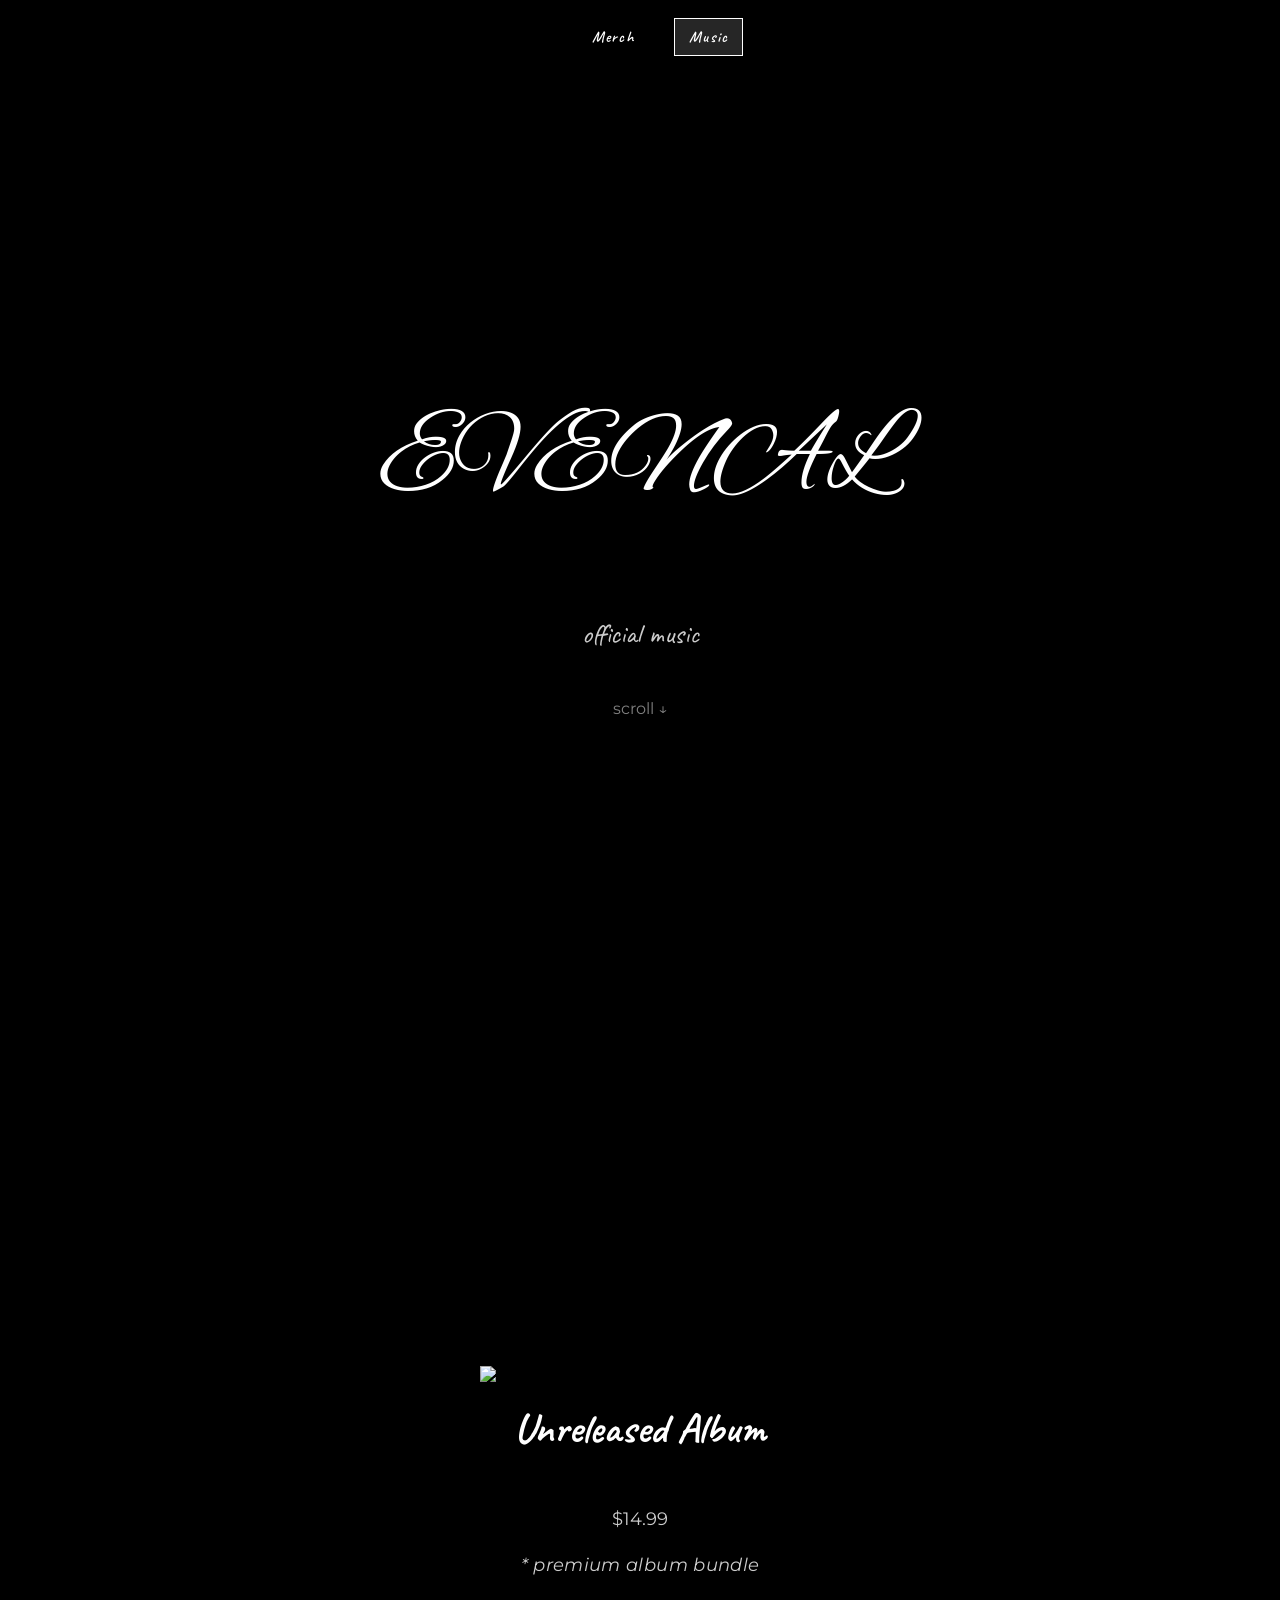
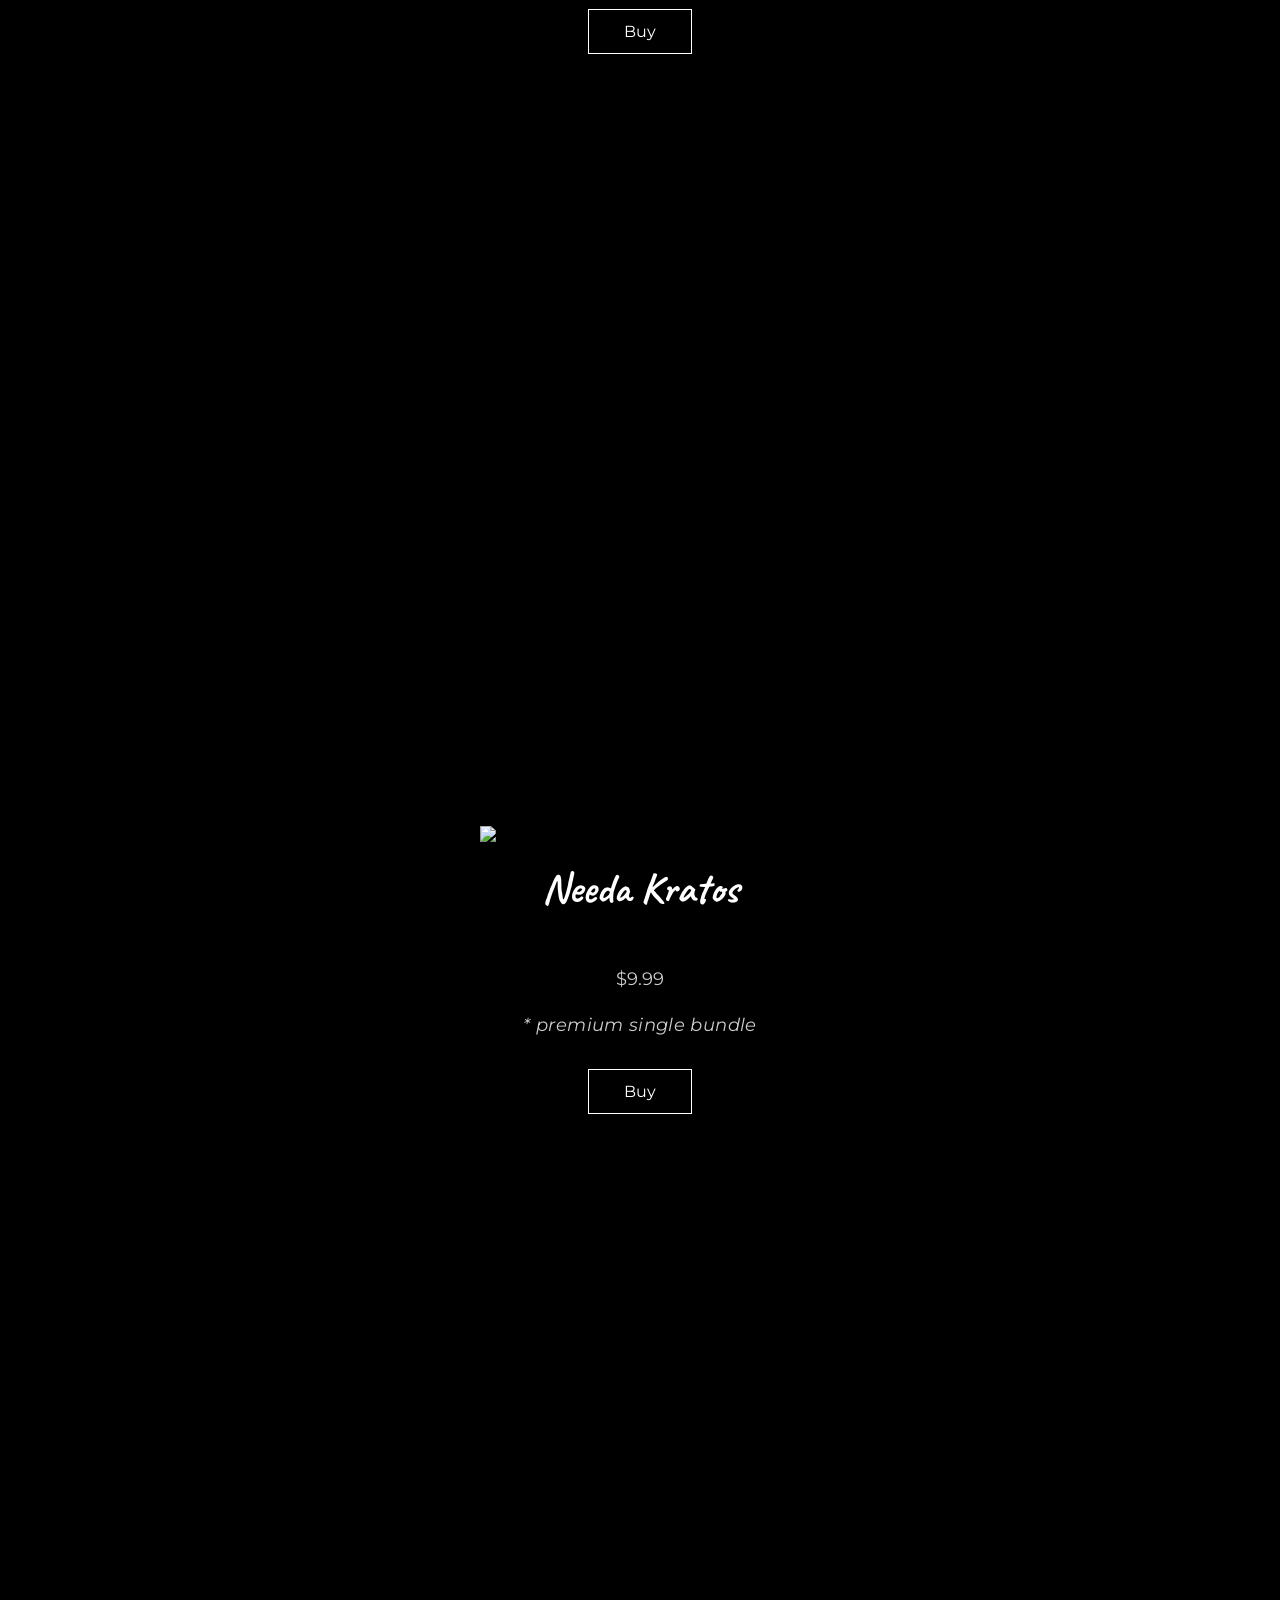
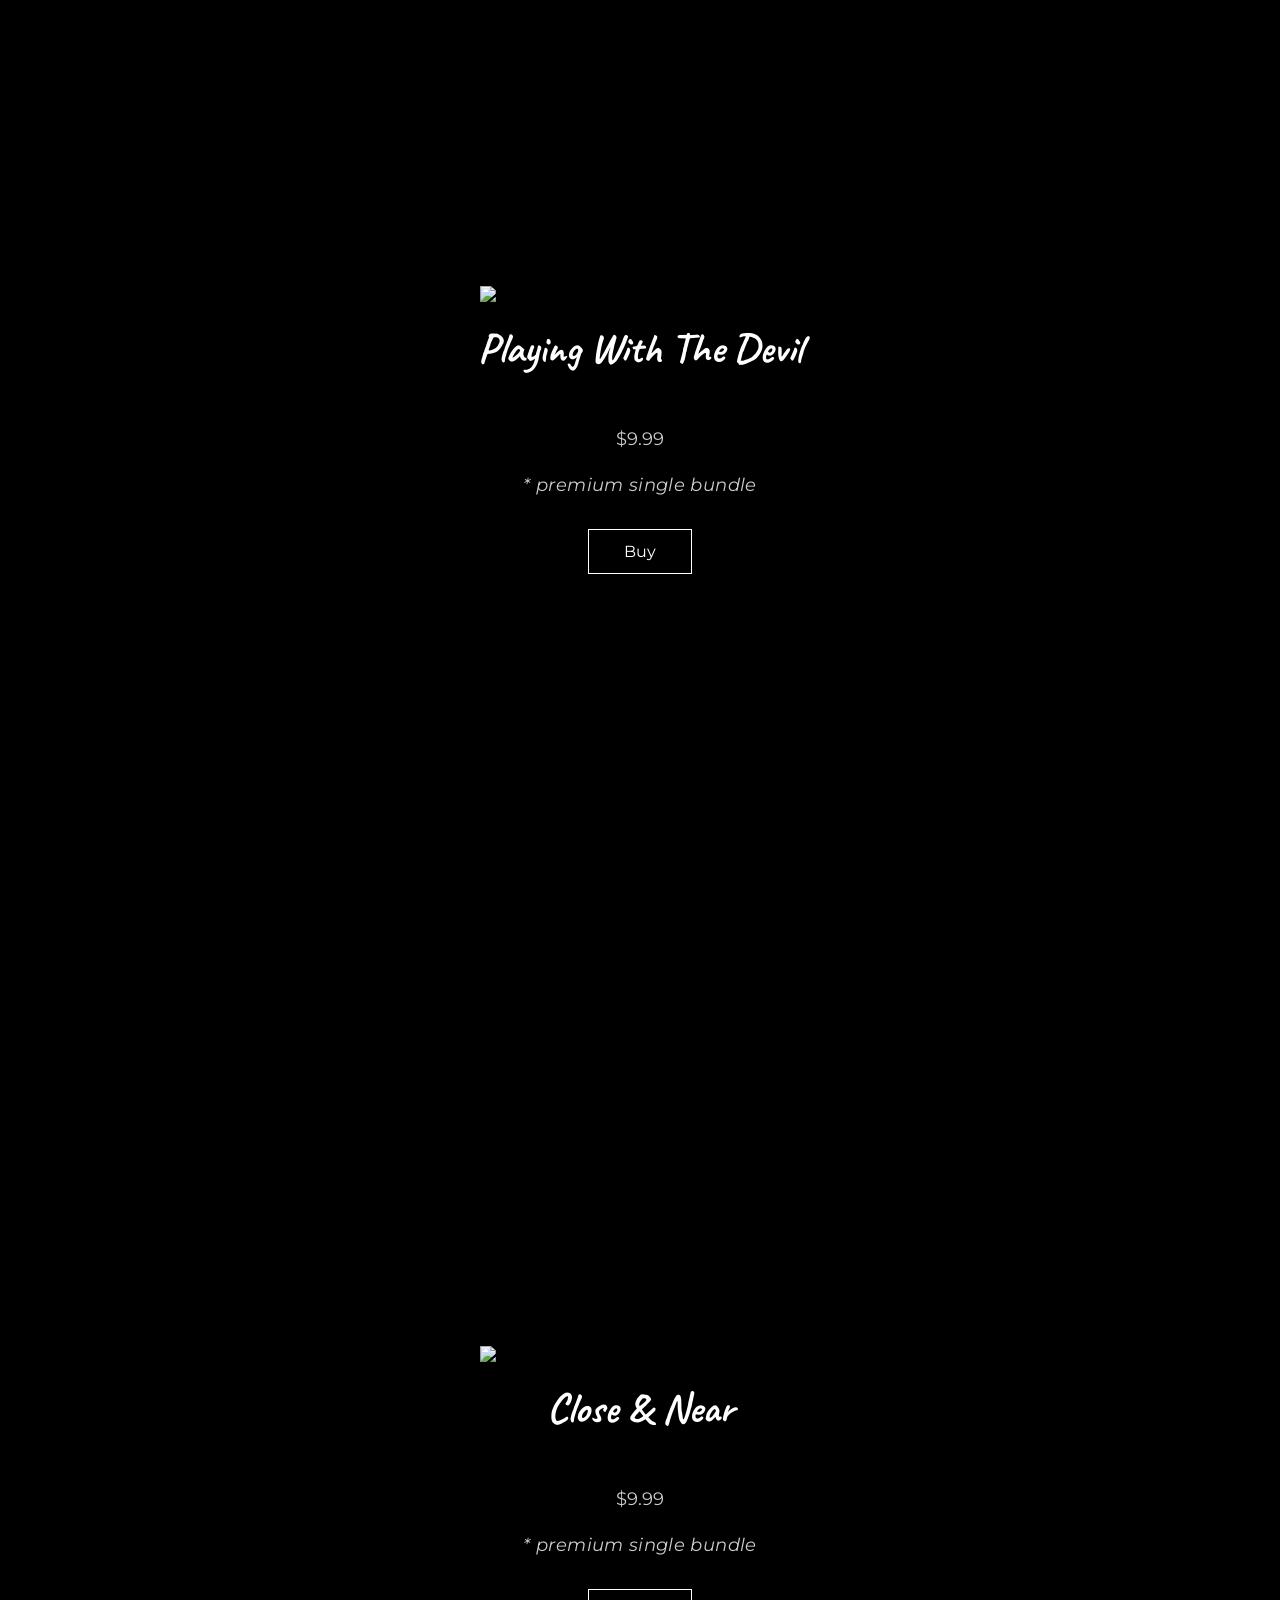
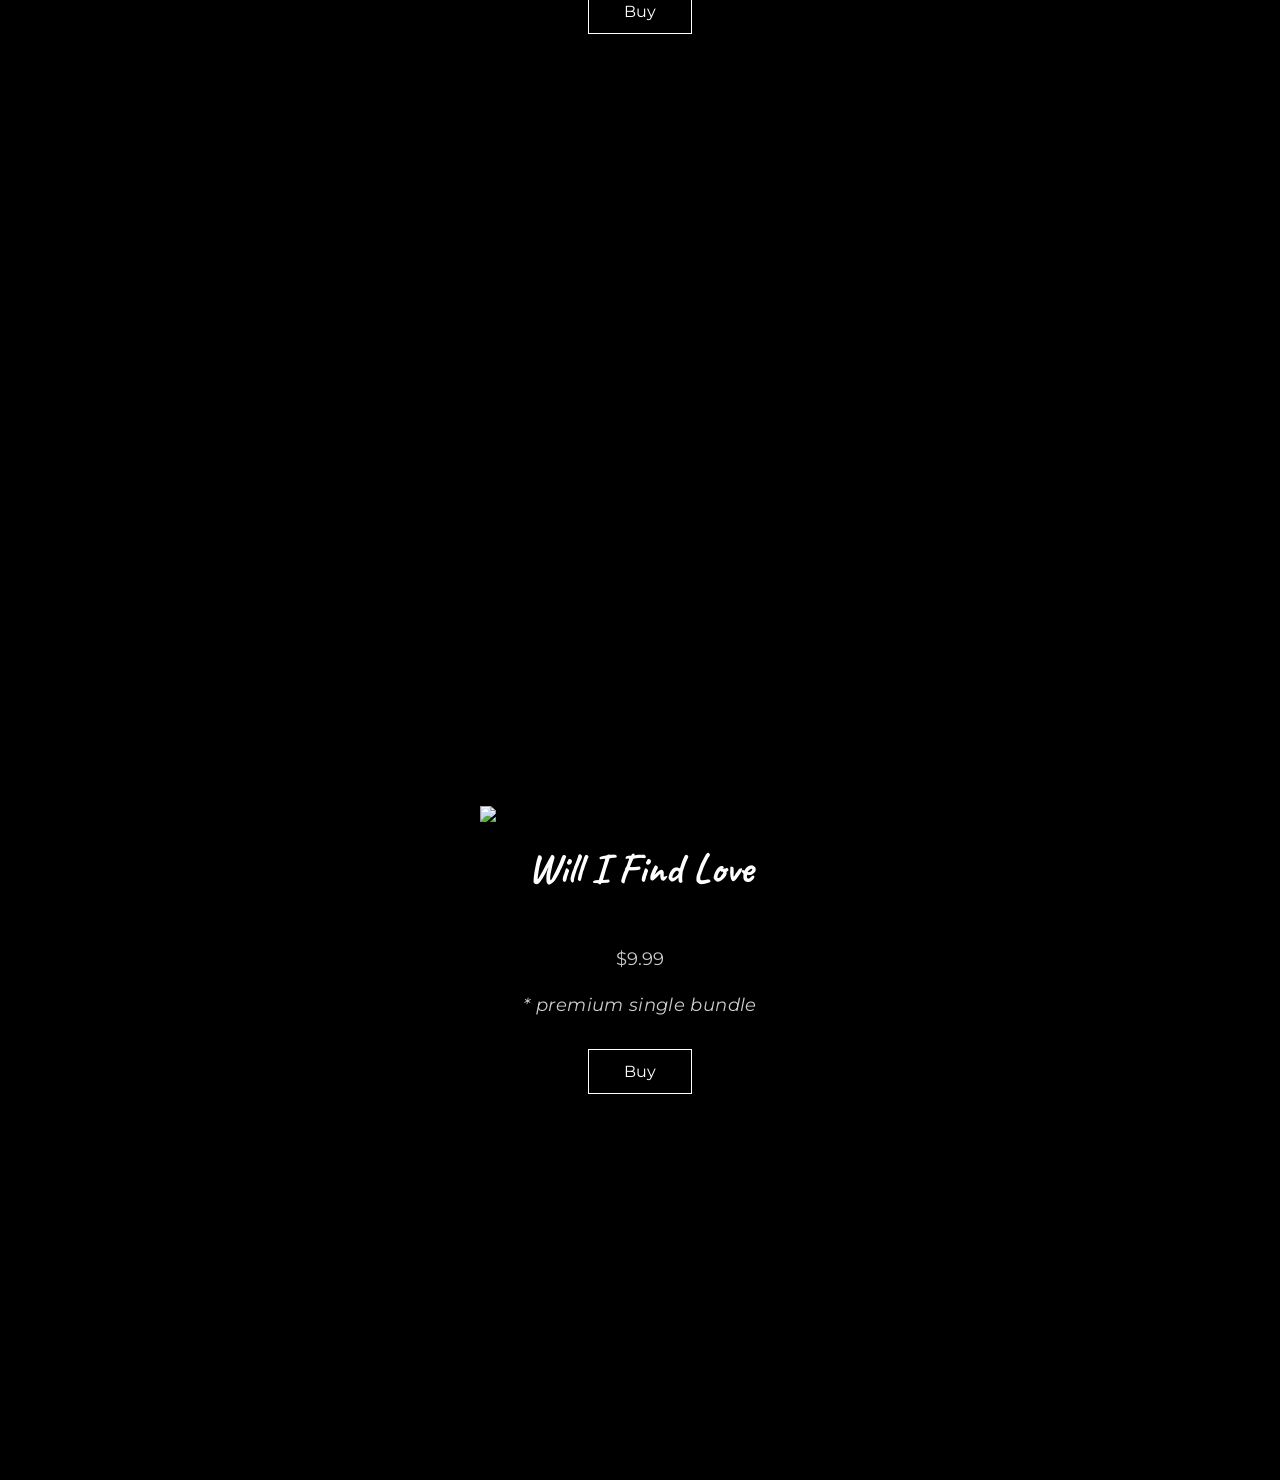
==== index_music.html @ 173a292b "Add files via upload" ====
<!DOCTYPE html>
<html lang="en">
<head>
  <meta charset="UTF-8" />
  <meta name="viewport" content="width=device-width, initial-scale=1.0" />
  <title>EVENAL Music</title>
  <link rel="stylesheet" href="style.css">
  <link rel="preconnect" href="https://fonts.googleapis.com">
  <link rel="preconnect" href="https://fonts.gstatic.com" crossorigin>
  <link href="https://fonts.googleapis.com/css2?family=Alex+Brush&family=Caveat:wght@700&family=Montserrat:wght@300;400;600;700&display=swap" rel="stylesheet">
</head>
<body class="music">
  <header class="hero">
    <nav class="top-nav">
      <a href="index.html" class="nav-link">Merch</a>
      <a href="index_music.html" class="nav-link active">Music</a>
    </nav>
    <h1>EVENAL</h1>
    <p>official music</p>
    <div class="scroll">scroll ↓</div>
  </header>

  <!-- PRODUCT 1 -->
  <section class="product">
    <img src="Images/uknown-cover.png">
    <h2>Unreleased Album</h2>
    <p>$14.99</p>
    <p class="product-note">* premium album bundle</p>
    <a href="#" class="button">Buy</a>
  </section>

  <!-- PRODUCT 2 -->
  <section class="product">
    <img src="Images/needa-kratos-cover.png">
    <h2>Needa Kratos</h2>
    <p>$9.99</p>
    <p class="product-note">* premium single bundle</p>
    <a href="#" class="button">Buy</a>
  </section>

  <!-- PRODUCT 3 -->
  <section class="product">
    <img src="Images/playing-with-the-devil-cover.png">
    <h2>Playing With The Devil</h2>
    <p>$9.99</p>
    <p class="product-note">* premium single bundle</p>
    <a href="#" class="button">Buy</a>
  </section>

  <!-- PRODUCT 3 -->
  <section class="product">
    <img src="Images/close-and-near-cover.png">
    <h2>Close & Near</h2>
    <p>$9.99</p>
    <p class="product-note">* premium single bundle</p>
    <a href="#" class="button">Buy</a>
  </section>

  <!-- PRODUCT 4 -->
  <section class="product">
    <img src="Images/will-i-find-love-cover.png">
    <h2>Will I Find Love</h2>
    <p>$9.99</p>
    <p class="product-note">* premium single bundle</p>
    <a href="#" class="button">Buy</a>
  </section>

</body>
</html>
---- style.css ----
body {
  margin: 0;
  font-family: 'Montserrat', sans-serif;
  color: white;
  background: black;
  overflow-x: hidden;
}

body::before {
  content: "";
  position: fixed;
  inset: 0;
  background: url("Images/clouds-bg.png") center/cover no-repeat;
  filter: brightness(0.35);
  z-index: -1;
}

.top-nav {
  position: fixed;
  top: 0;
  left: 0;
  width: 100%;
  display: flex;
  justify-content: center;
  gap: 24px;
  padding: 18px 20px;
  background: transparent;
  z-index: 10;
}

.nav-link {
  color: white;
  text-decoration: none;
  font-family: 'Caveat', cursive;
  font-weight: 600;
  letter-spacing: 0.08em;
  padding: 8px 14px;
  border: 1px solid transparent;
  transition: background 0.25s, border-color 0.25s, color 0.25s;
}

.nav-link:hover,
.nav-link.active {
  background: rgba(255, 255, 255, 0.15);
  border-color: white;
}

.hero {
  min-height: 100vh;
  display: flex;
  flex-direction: column;
  justify-content: center;
  align-items: center;
  padding-top: 80px;
}

.hero h1 {
  font-family: 'Alex Brush', cursive;
  font-size: clamp(48px, 9vw, 110px);
  letter-spacing: 1px;
  line-height: 0.9;
  font-weight: 400;
  transform: translateY(-4px);
}

.hero p {
  font-family: 'Caveat', cursive;
  font-size: 28px;
  opacity: 0.8;
}

.scroll {
  margin-top: 20px;
  opacity: 0.5;
}

.product {
  height: 100vh;
  display: flex;
  flex-direction: column;
  justify-content: center;
  align-items: center;
  text-align: center;
  padding: 80px 20px;
  min-height: 100vh;
}

.product img {
  width: 100%;
  max-width: 320px;
  height: auto;
  filter: drop-shadow(0 20px 40px rgba(0,0,0,0.7));
}

.product h2 {
  margin-top: 20px;
  font-family: 'Caveat', cursive;
  font-size: clamp(2.2rem, 4vw, 42px);
}

.product p {
  font-size: clamp(1rem, 2vw, 18px);
  opacity: 0.8;
}

.product-note {
  margin-top: 6px;
  font-size: 0.85rem;
  opacity: 0.65;
  font-style: italic;
  letter-spacing: 0.02em;
}

button,
.button {
  margin-top: 15px;
  padding: 12px 35px;
  background: transparent;
  border: 1px solid white;
  color: white;
  cursor: pointer;
  transition: 0.3s;
  text-decoration: none;
  display: inline-block;
}

button:hover,
.button:hover {
  background: white;
  color: black;
}

@media (max-width: 768px) {
  .hero h1 {
    font-size: 48px;
  }

  .hero p {
    font-size: 20px;
  }

  .product {
    padding: 60px 16px;
    min-height: auto;
  }

  button,
  .button {
    padding: 12px 28px;
  }
}

@media (max-width: 480px) {
  .hero h1 {
    font-size: 38px;
  }

  .hero p {
    font-size: 18px;
  }

  .product h2 {
    font-size: 32px;
  }

  .product img {
    max-width: 100%;
  }
}
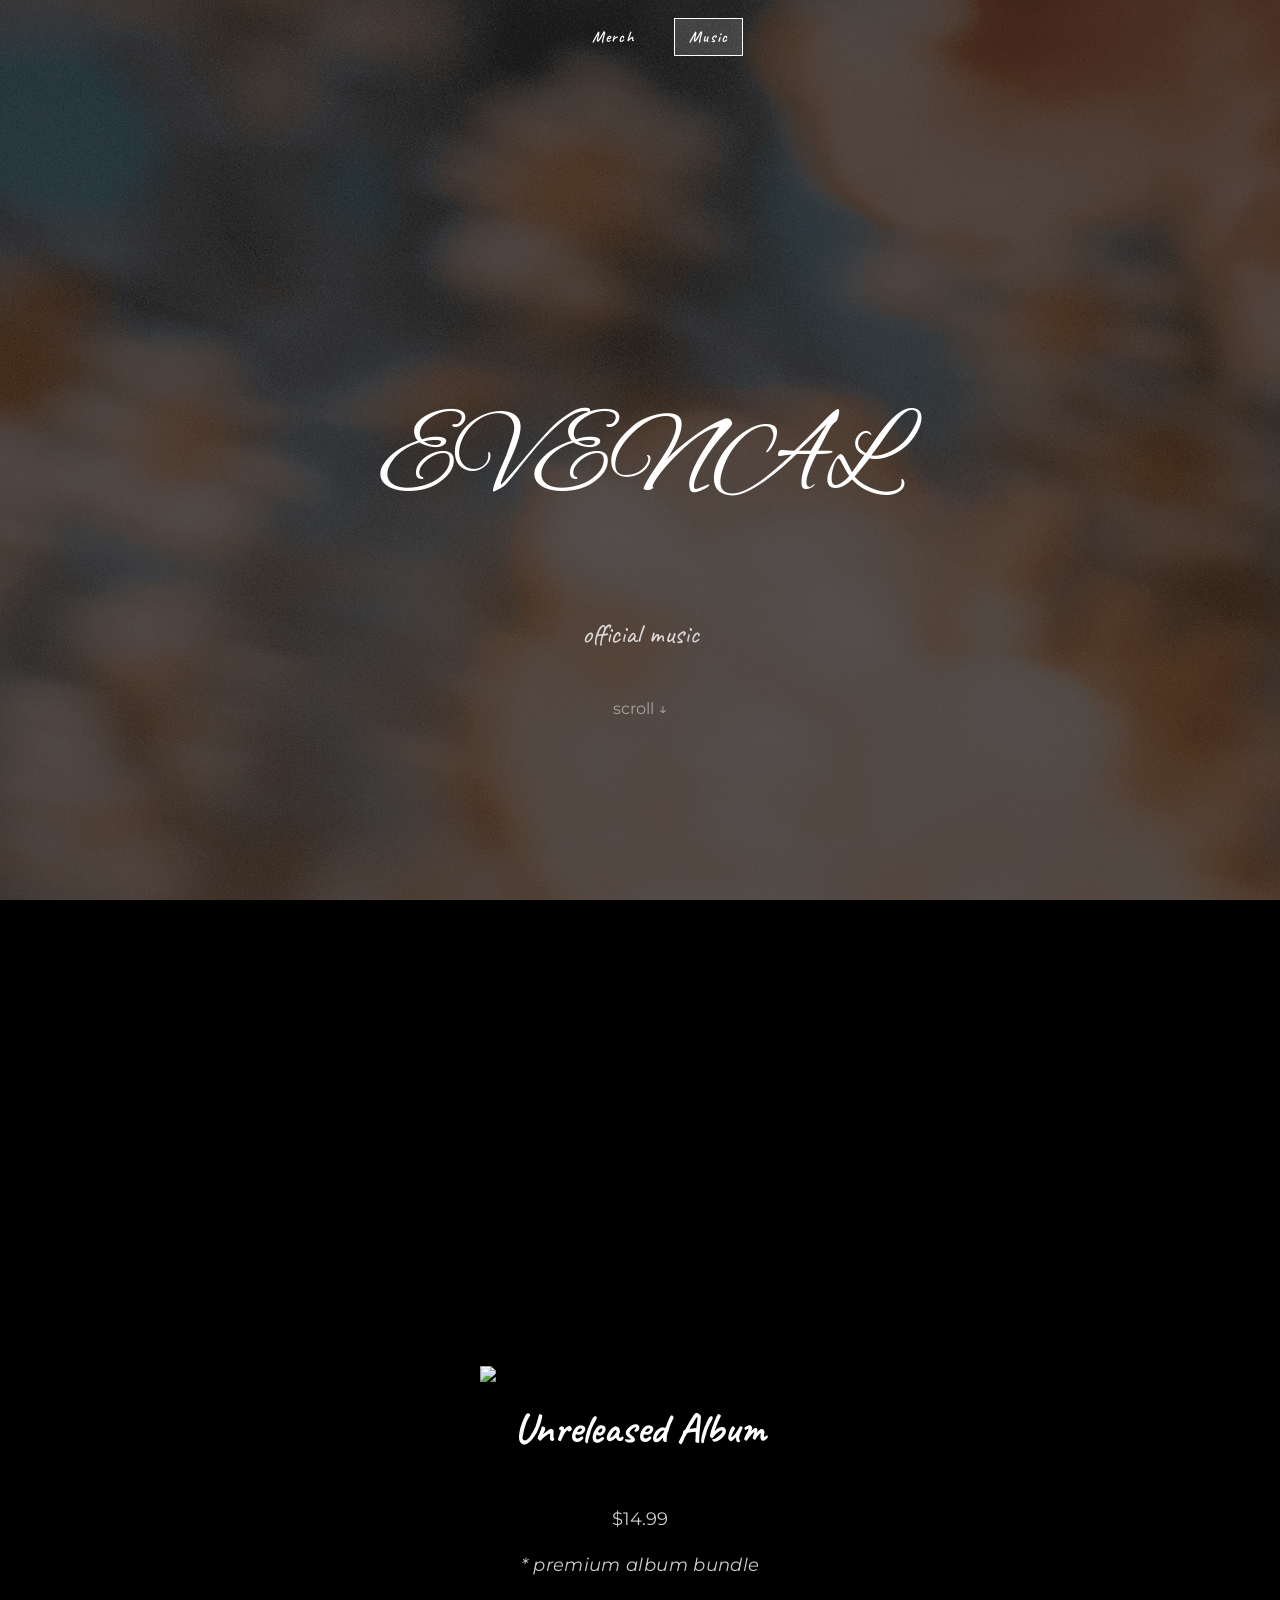
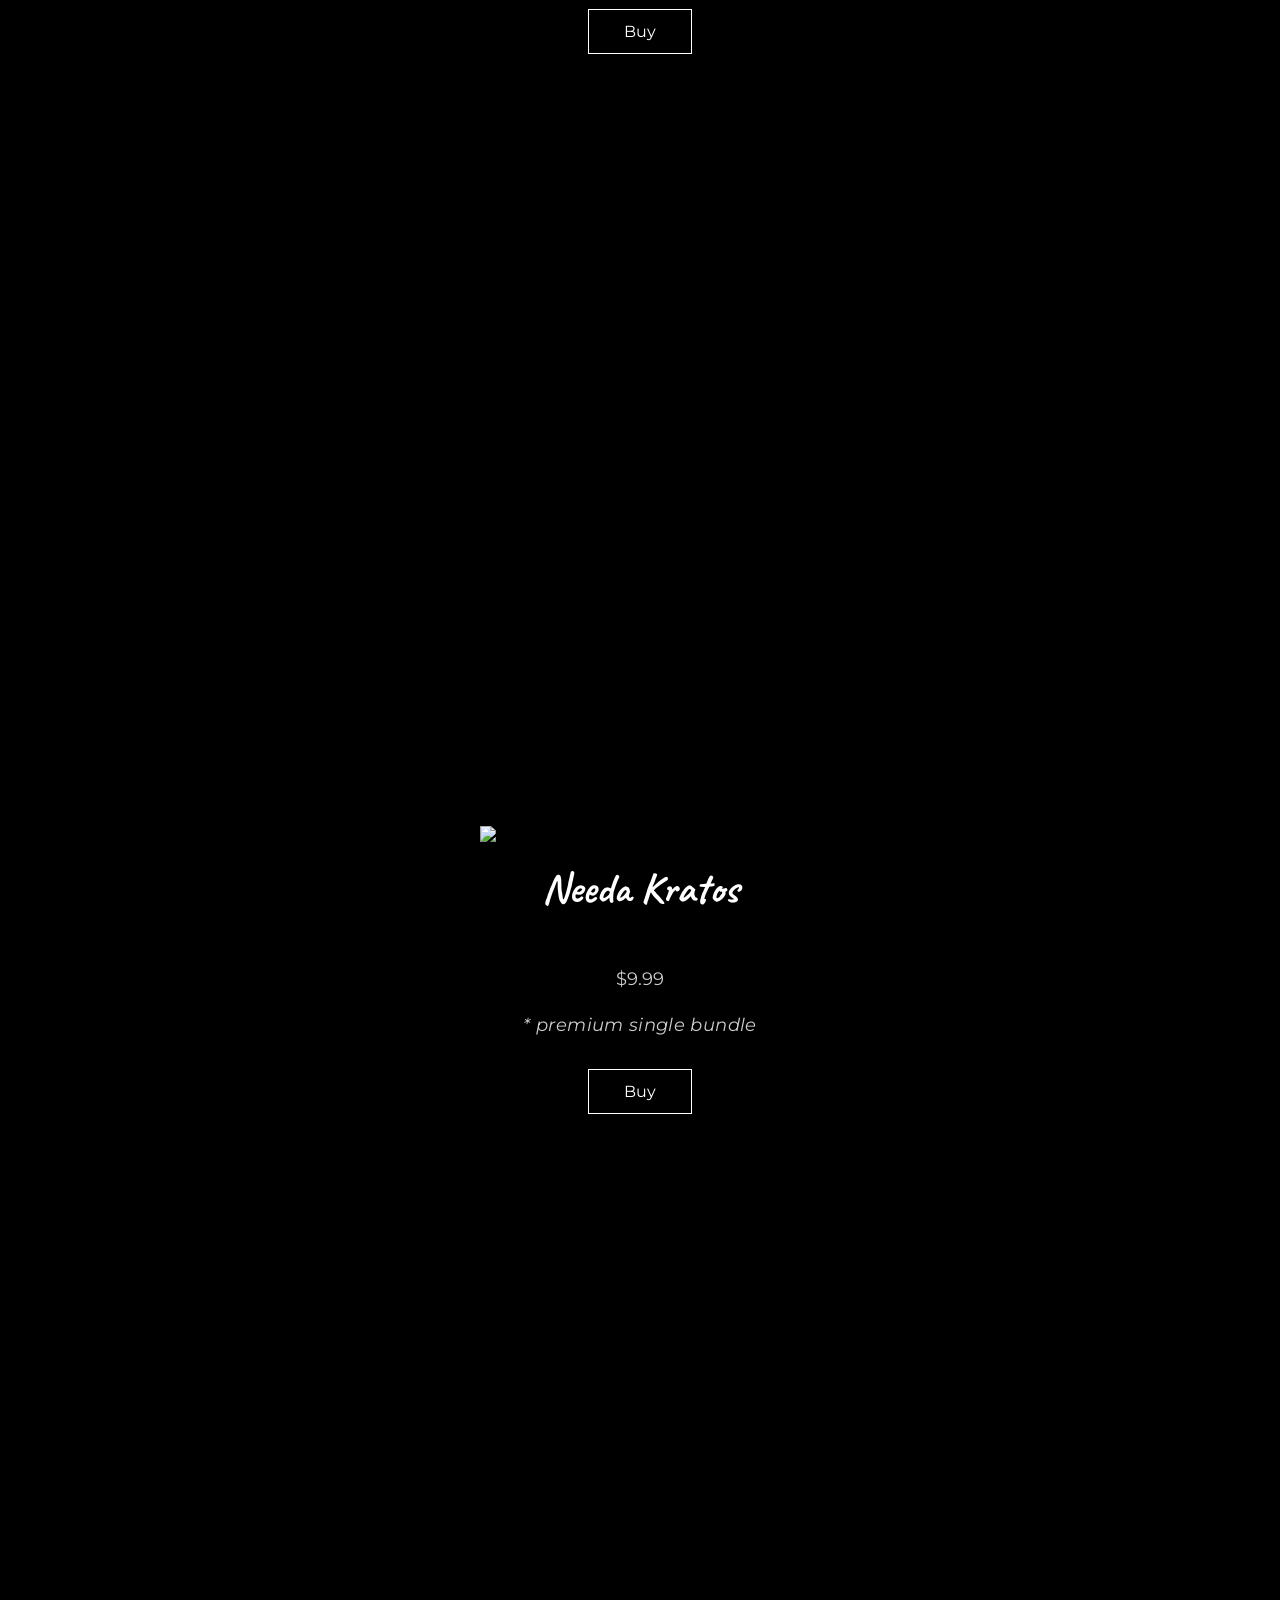
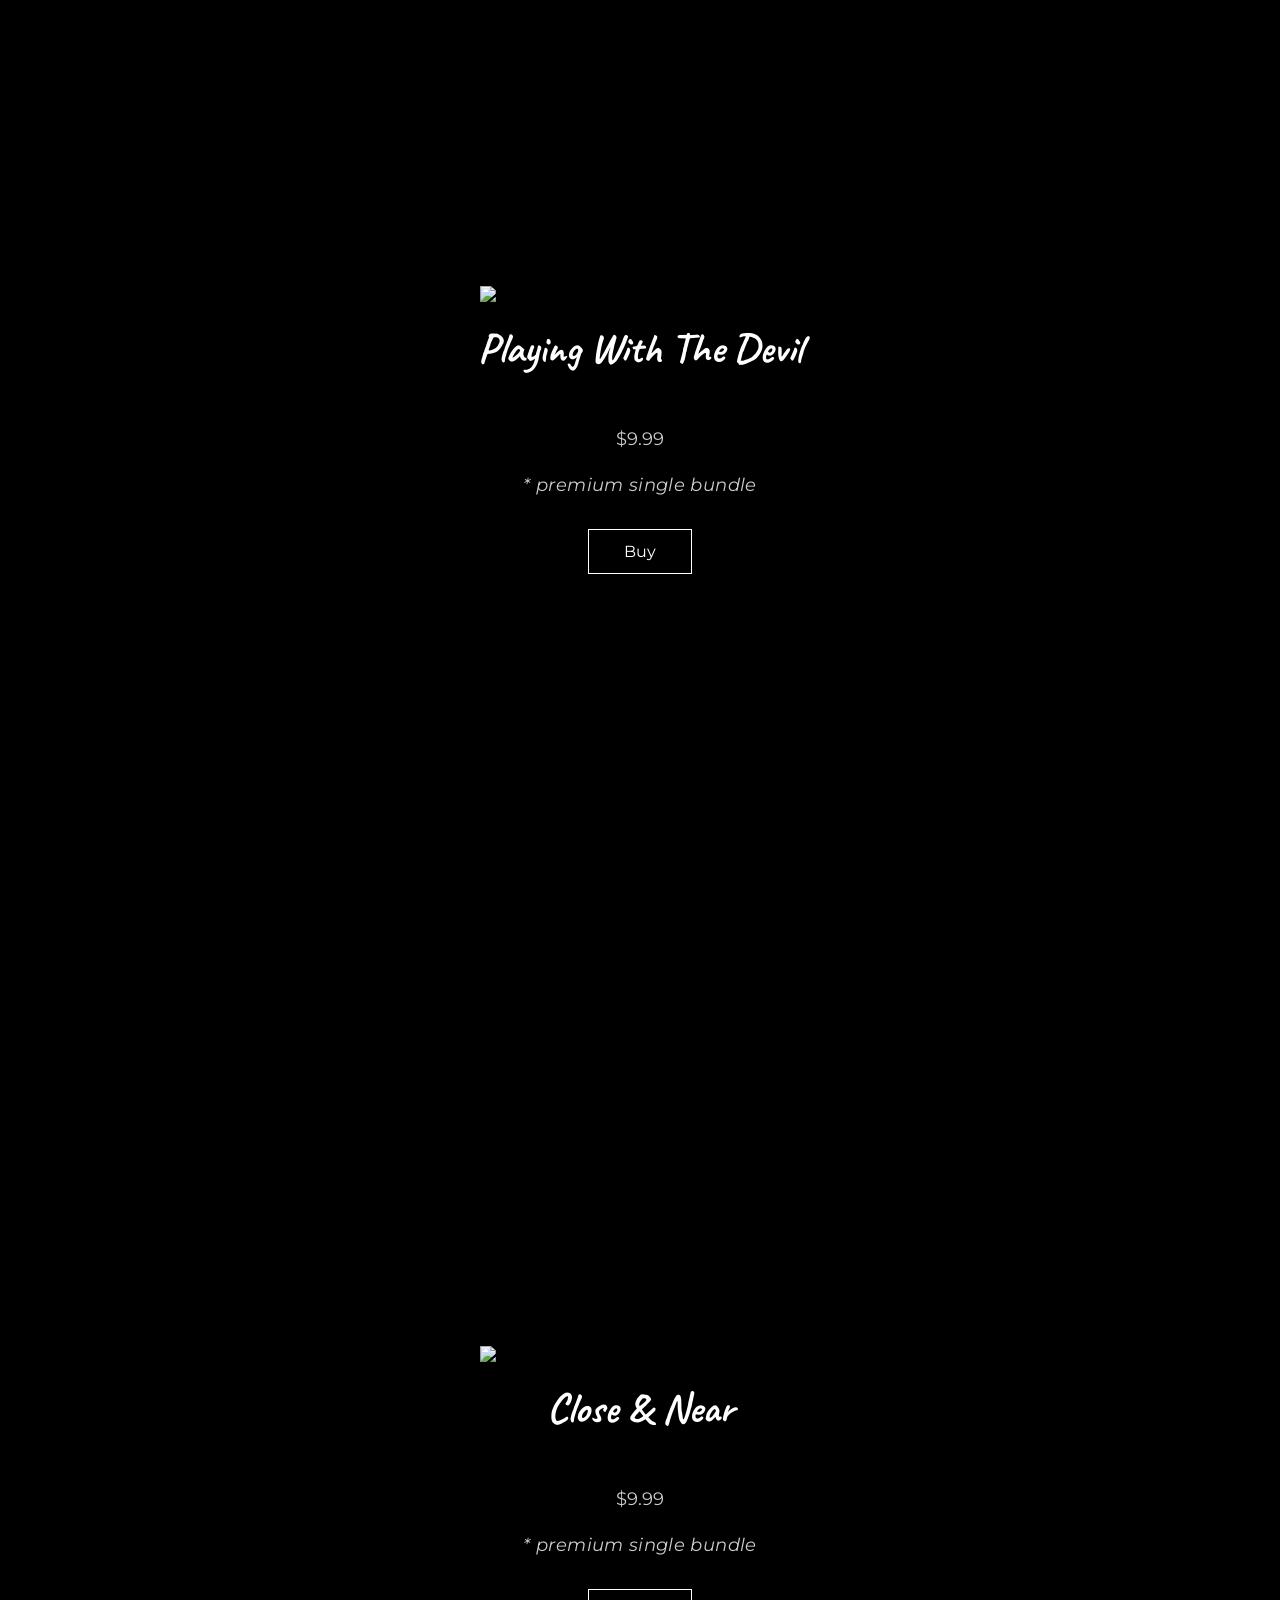
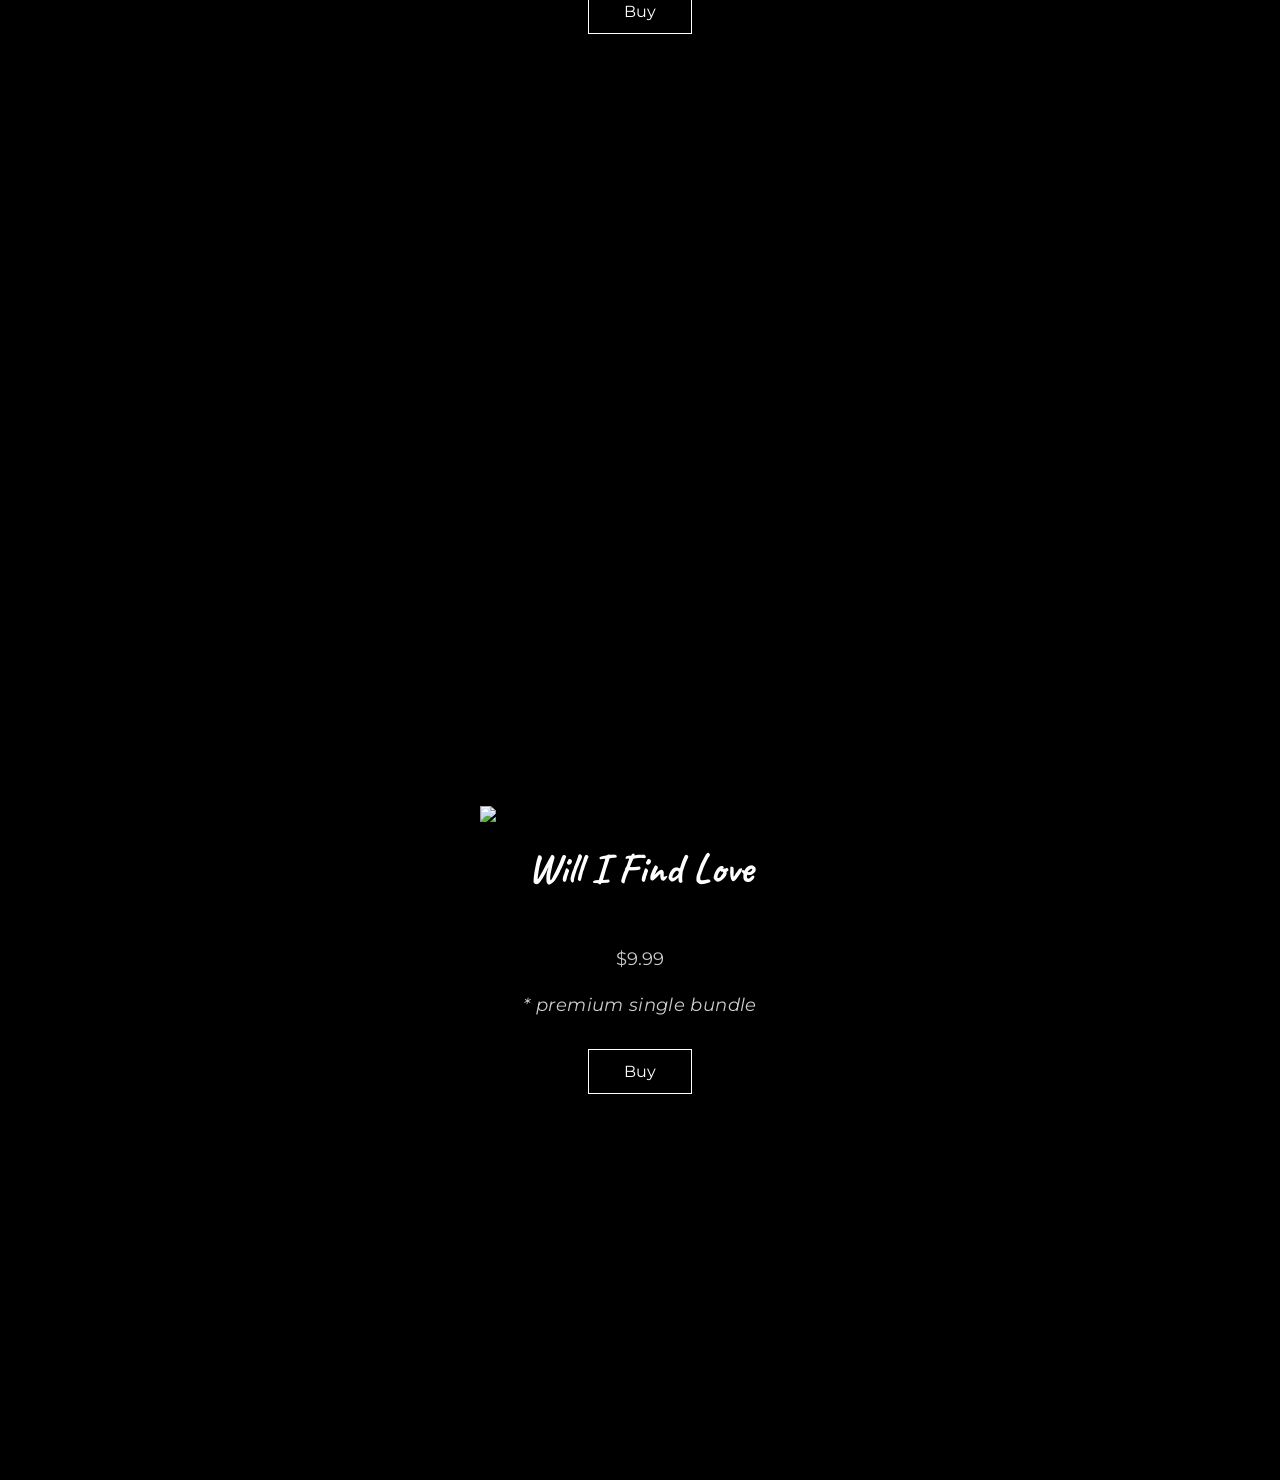
==== commit 2fe1be00: "Update index_music.html" ====
--- a/index_music.html
+++ b/index_music.html
@@ -20,49 +20,49 @@
     <div class="scroll">scroll ↓</div>
   </header>
 
-  <!-- PRODUCT 1 -->
+  <!-- Unreleased Album -->
   <section class="product">
-    <img src="Images/uknown-cover.png">
+    <img src="Images/uknown-cover.avif">
     <h2>Unreleased Album</h2>
-    <p>$14.99</p>
+    <p>$14.99</p> 
     <p class="product-note">* premium album bundle</p>
-    <a href="#" class="button">Buy</a>
+    <a href="https://buy.stripe.com/8x200jeTGeeD2CS2hH0oM05" class="button">Buy</a>
   </section>
 
-  <!-- PRODUCT 2 -->
+  <!-- Needa Kratos -->
   <section class="product">
-    <img src="Images/needa-kratos-cover.png">
+    <img src="Images/needa-kratos-cover.avif">
     <h2>Needa Kratos</h2>
     <p>$9.99</p>
     <p class="product-note">* premium single bundle</p>
-    <a href="#" class="button">Buy</a>
+    <a href="https://buy.stripe.com/3cI28reTG8Ujcdsg8x0oM06" class="button">Buy</a>
   </section>
 
-  <!-- PRODUCT 3 -->
+  <!-- Playing With The Devil -->
   <section class="product">
-    <img src="Images/playing-with-the-devil-cover.png">
+    <img src="Images/playing-with-the-devil-cover.avif">
     <h2>Playing With The Devil</h2>
     <p>$9.99</p>
     <p class="product-note">* premium single bundle</p>
-    <a href="#" class="button">Buy</a>
+    <a href="https://buy.stripe.com/8x214n5j63zZa5kf4t0oM07" class="button">Buy</a>
   </section>
 
-  <!-- PRODUCT 3 -->
+  <!-- Close & Near -->
   <section class="product">
-    <img src="Images/close-and-near-cover.png">
+    <img src="Images/close-and-near-cover.avif">
     <h2>Close & Near</h2>
     <p>$9.99</p>
     <p class="product-note">* premium single bundle</p>
-    <a href="#" class="button">Buy</a>
+    <a href="https://buy.stripe.com/fZueVd6nadazelA9K90oM08" class="button">Buy</a>
   </section>
 
-  <!-- PRODUCT 4 -->
+  <!-- Will I Find Love -->
   <section class="product">
-    <img src="Images/will-i-find-love-cover.png">
+    <img src="Images/will-i-find-love-cover.avif">
     <h2>Will I Find Love</h2>
     <p>$9.99</p>
     <p class="product-note">* premium single bundle</p>
-    <a href="#" class="button">Buy</a>
+    <a href="https://buy.stripe.com/fZubJ17re8Uj2CS09z0oM09" class="button">Buy</a>
   </section>
 
 </body>
